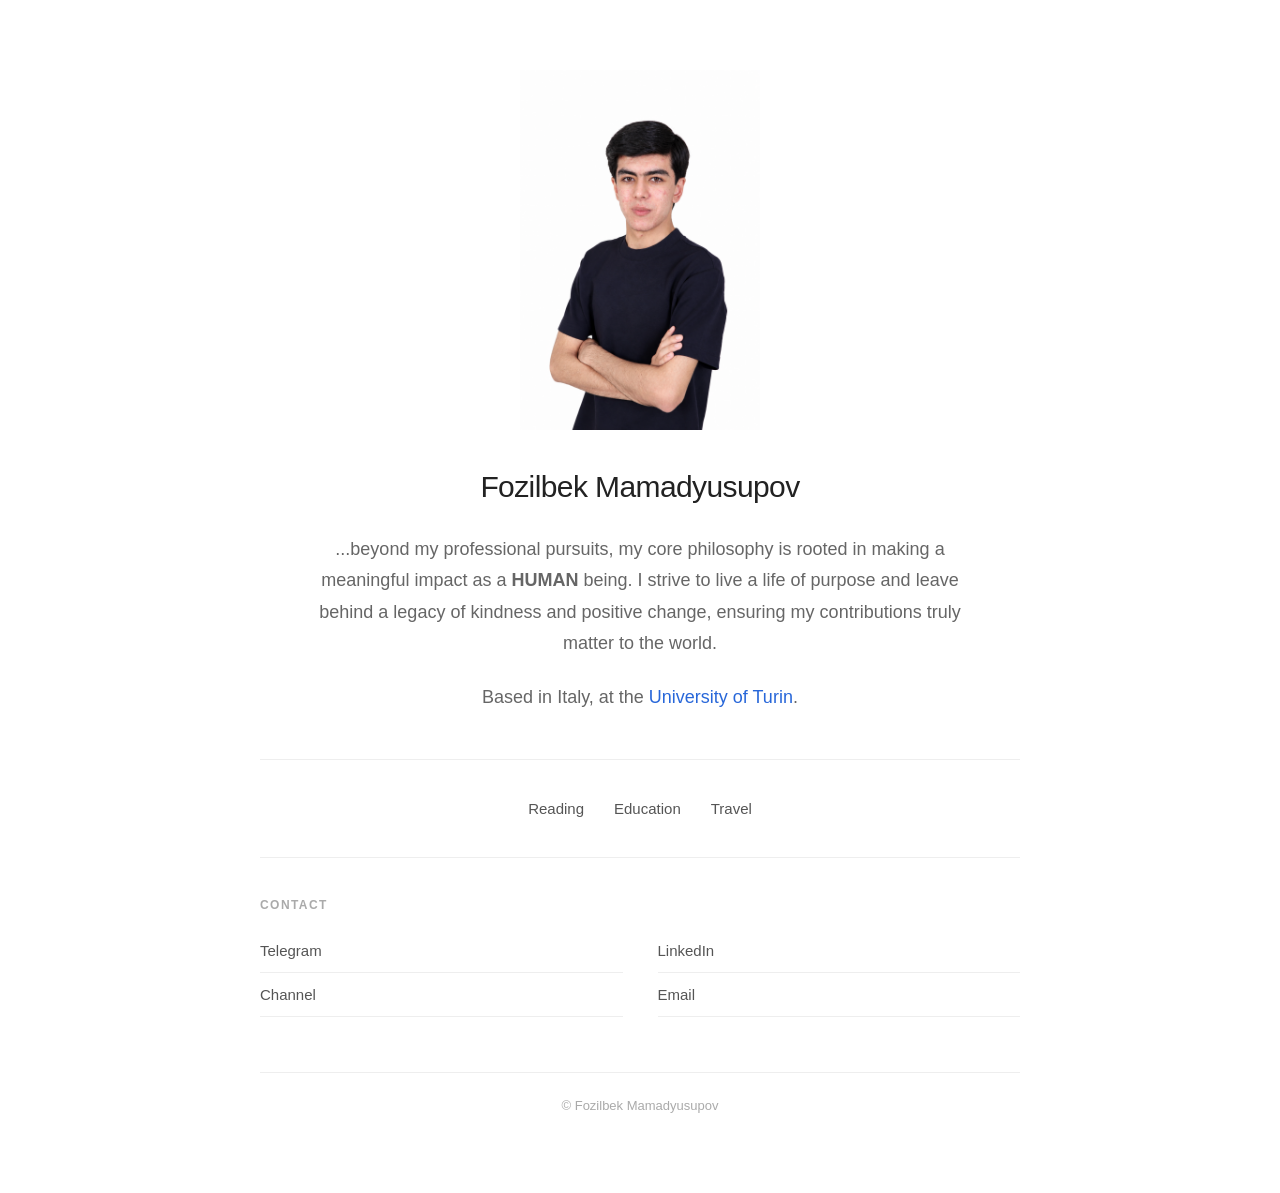
==== index.html @ 8d7db335 "Enhance index.html with styles and content updates Added styles for portrait image and updated conte" ====
<!DOCTYPE html>
<html lang="en">
<head>
<meta charset="UTF-8">
<meta name="viewport" content="width=device-width, initial-scale=1.0">
<meta name="description" content="Personal website of Fozilbek Mamadyusupov">
<title>Fozilbek Mamadyusupov</title>
<link rel="stylesheet" href="style.css">

<style>
.portrait {
    display: block;
    width: 240px;
    max-width: 100%;
    height: auto;
    object-fit: contain;
    margin: 0 auto 38px;
    border-radius: 0;
}
</style>

<!-- Google Analytics -->
<script async src="https://www.googletagmanager.com/gtag/js?id=G-Y3S2JJQX5Z"></script>
<script>
  window.dataLayer = window.dataLayer || [];
  function gtag(){dataLayer.push(arguments);}
  gtag('js', new Date());
  gtag('config', 'G-Y3S2JJQX5Z');
</script>
</head>

<body>
<main class="container">

<header class="site-header hero">
<img class="portrait" src="fozilbek.jpg" alt="Fozilbek Mamadyusupov">

<h1>Fozilbek Mamadyusupov</h1>

<p class="lead">...beyond my professional pursuits, my core philosophy is rooted in making a meaningful impact as a <strong>HUMAN</strong> being. I strive to live a life of purpose and leave behind a legacy of kindness and positive change, ensuring my contributions truly matter to the world.</p>

<p class="lead">Based in Italy, at the <a href="https://en.unito.it/" target="_blank" rel="noopener noreferrer">University of Turin</a>.</p>
</header>

<hr class="divider">

<nav class="nav" aria-label="Main navigation">
<a href="reading.html">Reading</a>
<a href="education.html">Education</a>
<a href="travel.html">Travel</a>
</nav>

<hr class="divider">

<section>
<h2 class="label">Contact</h2>

<nav class="contact" aria-label="Contact links">
<a href="https://t.me/fozilbek_mamadyusupov" target="_blank" rel="noopener noreferrer">Telegram</a>
<a href="https://www.linkedin.com/in/fozilbek-mamadyusupov-42b130402/" target="_blank" rel="noopener noreferrer">LinkedIn</a>
<a href="https://t.me/fozilbekmamadyusupov" target="_blank" rel="noopener noreferrer">Channel</a>
<a href="mailto:fozilbekk898@gmail.com">Email</a>
</nav>
</section>

<footer>© Fozilbek Mamadyusupov</footer>

</main>
</body>
</html>
---- style.css ----
*{box-sizing:border-box}
html{scroll-behavior:smooth}
body{margin:0;background:#fff;color:#222;font-family:-apple-system,BlinkMacSystemFont,"Segoe UI",Roboto,Helvetica,Arial,sans-serif;-webkit-font-smoothing:antialiased}
a{color:inherit}
.container{width:min(760px,calc(100% - 40px));margin:0 auto;padding:70px 0 80px}
.site-header{margin-bottom:46px}
.back{display:inline-block;margin-bottom:34px;color:#999;text-decoration:none;font-size:14px}
.back:hover{color:#222}
.hero{text-align:center}
.portrait{display:block;width:260px;height:375px;object-fit:cover;margin:0 auto 38px;border-radius:0}
h1{margin:0 0 28px;font-size:30px;line-height:1.25;font-weight:500;letter-spacing:-.02em}
.lead{margin:0 auto 22px;max-width:680px;font-size:18px;line-height:1.75;color:#666}
.lead a,.official{color:#2867d9;text-decoration:none}
.lead a:hover,.official:hover{text-decoration:underline}
.divider{height:1px;border:0;background:#eee;margin:40px 0}
.nav{display:flex;flex-wrap:wrap;gap:18px 30px;justify-content:center}
.nav a{text-decoration:none;color:#555;font-size:15px}
.nav a:hover{color:#000}
.label{margin:0 0 17px;font-size:12px;font-weight:600;letter-spacing:.12em;text-transform:uppercase;color:#aaa}
.contact{display:grid;grid-template-columns:1fr 1fr;gap:0 35px}
.contact a{padding:13px 0;border-bottom:1px solid #eee;text-decoration:none;color:#555;font-size:15px}
.contact a:hover{color:#000}
.page-title{font-size:30px;font-weight:500;line-height:1.3;margin:0 0 12px}
.page-intro{margin:0 0 45px;color:#777;font-size:16px;line-height:1.7}
.item{padding:0 0 30px;margin:0 0 30px;border-bottom:1px solid #eee}
.item:last-child{border-bottom:0;margin-bottom:0}
.item-title{margin:0 0 7px;font-size:19px;line-height:1.45;font-weight:500;color:#222}
.author,.years{margin:0 0 13px;color:#999;font-size:13px}
.summary,.degree,.text{margin:0;color:#666;font-size:15px;line-height:1.75}
.school{margin:0 0 7px;font-size:19px;line-height:1.45;font-weight:500}
.official{display:inline-block;margin-top:12px;font-size:13px}
.achievement-empty{padding:30px 0;color:#888;font-size:15px;line-height:1.75}
footer{margin-top:55px;padding-top:25px;border-top:1px solid #eee;color:#aaa;font-size:13px;text-align:center}
@media(max-width:600px){.container{width:calc(100% - 28px);padding:45px 0 55px}.portrait{width:min(100%,300px);height:auto;aspect-ratio:2/3;margin-bottom:32px}h1{font-size:27px}.lead{font-size:17px;line-height:1.7}.contact{grid-template-columns:1fr}.page-title{font-size:27px}.nav{justify-content:flex-start}}
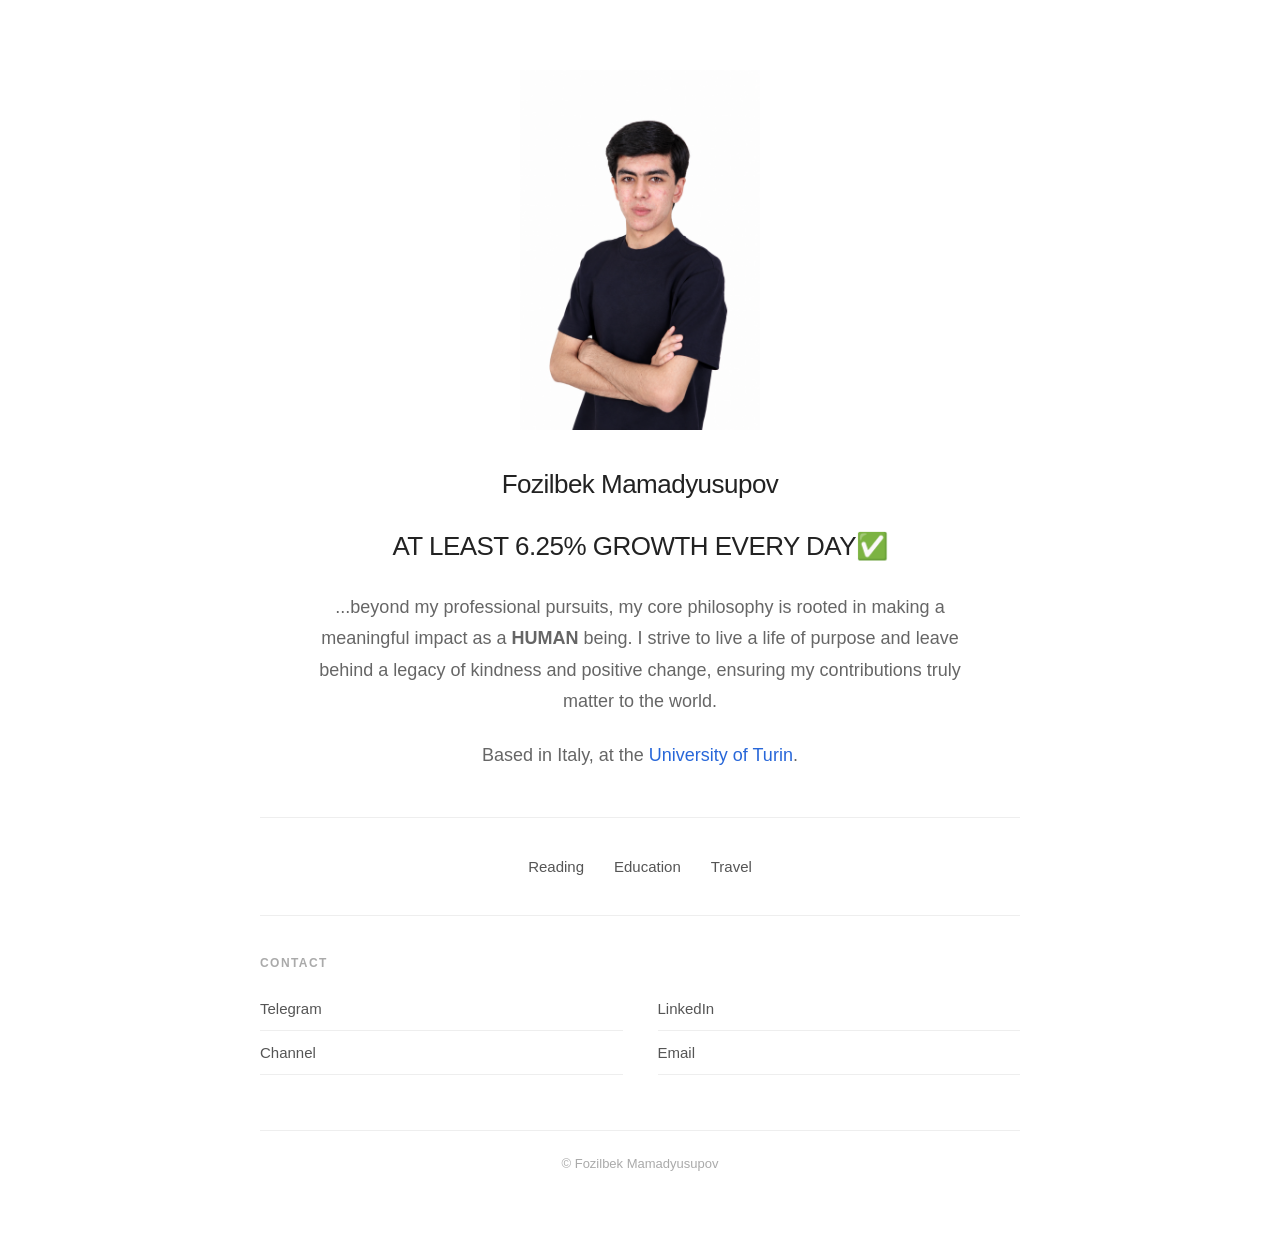
==== commit f3014cd5: "Update index.html" ====
--- a/index.html
+++ b/index.html
@@ -12,12 +12,21 @@
 .portrait {
     display: block;
     width: 240px;
-    max-width: 100%;
+    max-width: 85%;
     height: auto;
     object-fit: contain;
     margin: 0 auto 38px;
     border-radius: 0;
 }
+@media (max-width: 600px) {
+    .portrait {
+        width: 220px !important;
+        max-width: 85% !important;
+        height: auto !important;
+        aspect-ratio: auto !important;
+        object-fit: contain !important;
+    }
+    
 </style>
 
 <!-- Google Analytics -->
@@ -37,7 +46,8 @@
 <img class="portrait" src="fozilbek.jpg" alt="Fozilbek Mamadyusupov">
 
 <h1>Fozilbek Mamadyusupov</h1>
-
+    
+<h1>AT LEAST 6.25% GROWTH EVERY DAY✅</h1>    
 <p class="lead">...beyond my professional pursuits, my core philosophy is rooted in making a meaningful impact as a <strong>HUMAN</strong> being. I strive to live a life of purpose and leave behind a legacy of kindness and positive change, ensuring my contributions truly matter to the world.</p>
 
 <p class="lead">Based in Italy, at the <a href="https://en.unito.it/" target="_blank" rel="noopener noreferrer">University of Turin</a>.</p>
--- a/style.css
+++ b/style.css
@@ -1,34 +1,255 @@
-*{box-sizing:border-box}
-html{scroll-behavior:smooth}
-body{margin:0;background:#fff;color:#222;font-family:-apple-system,BlinkMacSystemFont,"Segoe UI",Roboto,Helvetica,Arial,sans-serif;-webkit-font-smoothing:antialiased}
-a{color:inherit}
-.container{width:min(760px,calc(100% - 40px));margin:0 auto;padding:70px 0 80px}
-.site-header{margin-bottom:46px}
-.back{display:inline-block;margin-bottom:34px;color:#999;text-decoration:none;font-size:14px}
-.back:hover{color:#222}
-.hero{text-align:center}
-.portrait{display:block;width:260px;height:375px;object-fit:cover;margin:0 auto 38px;border-radius:0}
-h1{margin:0 0 28px;font-size:30px;line-height:1.25;font-weight:500;letter-spacing:-.02em}
-.lead{margin:0 auto 22px;max-width:680px;font-size:18px;line-height:1.75;color:#666}
-.lead a,.official{color:#2867d9;text-decoration:none}
-.lead a:hover,.official:hover{text-decoration:underline}
-.divider{height:1px;border:0;background:#eee;margin:40px 0}
-.nav{display:flex;flex-wrap:wrap;gap:18px 30px;justify-content:center}
-.nav a{text-decoration:none;color:#555;font-size:15px}
-.nav a:hover{color:#000}
-.label{margin:0 0 17px;font-size:12px;font-weight:600;letter-spacing:.12em;text-transform:uppercase;color:#aaa}
-.contact{display:grid;grid-template-columns:1fr 1fr;gap:0 35px}
-.contact a{padding:13px 0;border-bottom:1px solid #eee;text-decoration:none;color:#555;font-size:15px}
-.contact a:hover{color:#000}
-.page-title{font-size:30px;font-weight:500;line-height:1.3;margin:0 0 12px}
-.page-intro{margin:0 0 45px;color:#777;font-size:16px;line-height:1.7}
-.item{padding:0 0 30px;margin:0 0 30px;border-bottom:1px solid #eee}
-.item:last-child{border-bottom:0;margin-bottom:0}
-.item-title{margin:0 0 7px;font-size:19px;line-height:1.45;font-weight:500;color:#222}
-.author,.years{margin:0 0 13px;color:#999;font-size:13px}
-.summary,.degree,.text{margin:0;color:#666;font-size:15px;line-height:1.75}
-.school{margin:0 0 7px;font-size:19px;line-height:1.45;font-weight:500}
-.official{display:inline-block;margin-top:12px;font-size:13px}
-.achievement-empty{padding:30px 0;color:#888;font-size:15px;line-height:1.75}
-footer{margin-top:55px;padding-top:25px;border-top:1px solid #eee;color:#aaa;font-size:13px;text-align:center}
-@media(max-width:600px){.container{width:calc(100% - 28px);padding:45px 0 55px}.portrait{width:min(100%,300px);height:auto;aspect-ratio:2/3;margin-bottom:32px}h1{font-size:27px}.lead{font-size:17px;line-height:1.7}.contact{grid-template-columns:1fr}.page-title{font-size:27px}.nav{justify-content:flex-start}}
+
+* {
+    box-sizing: border-box;
+}
+
+html {
+    scroll-behavior: smooth;
+}
+
+body {
+    margin: 0;
+    background: #fff;
+    color: #222;
+    font-family: -apple-system, BlinkMacSystemFont, "Segoe UI", Roboto, Helvetica, Arial, sans-serif;
+    -webkit-font-smoothing: antialiased;
+}
+
+a {
+    color: inherit;
+}
+
+.container {
+    width: min(760px, calc(100% - 40px));
+    margin: 0 auto;
+    padding: 70px 0 80px;
+}
+
+.site-header {
+    margin-bottom: 46px;
+}
+
+.back {
+    display: inline-block;
+    margin-bottom: 34px;
+    color: #999;
+    text-decoration: none;
+    font-size: 14px;
+}
+
+.back:hover {
+    color: #222;
+}
+
+.hero {
+    text-align: center;
+}
+
+/* Asosiy rasm */
+.portrait {
+    display: block;
+    width: 240px;
+    max-width: 100%;
+    height: auto;
+    aspect-ratio: auto;
+    object-fit: contain;
+    margin: 0 auto 38px;
+    border-radius: 0;
+}
+
+/* Ism yozuvi — kichraytirildi */
+h1 {
+    margin: 0 0 28px;
+    font-size: 26px;
+    line-height: 1.3;
+    font-weight: 500;
+    letter-spacing: -.02em;
+}
+
+.lead {
+    margin: 0 auto 22px;
+    max-width: 680px;
+    font-size: 18px;
+    line-height: 1.75;
+    color: #666;
+}
+
+.lead a,
+.official {
+    color: #2867d9;
+    text-decoration: none;
+}
+
+.lead a:hover,
+.official:hover {
+    text-decoration: underline;
+}
+
+.divider {
+    height: 1px;
+    border: 0;
+    background: #eee;
+    margin: 40px 0;
+}
+
+.nav {
+    display: flex;
+    flex-wrap: wrap;
+    gap: 18px 30px;
+    justify-content: center;
+}
+
+.nav a {
+    text-decoration: none;
+    color: #555;
+    font-size: 15px;
+}
+
+.nav a:hover {
+    color: #000;
+}
+
+.label {
+    margin: 0 0 17px;
+    font-size: 12px;
+    font-weight: 600;
+    letter-spacing: .12em;
+    text-transform: uppercase;
+    color: #aaa;
+}
+
+.contact {
+    display: grid;
+    grid-template-columns: 1fr 1fr;
+    gap: 0 35px;
+}
+
+.contact a {
+    padding: 13px 0;
+    border-bottom: 1px solid #eee;
+    text-decoration: none;
+    color: #555;
+    font-size: 15px;
+}
+
+.contact a:hover {
+    color: #000;
+}
+
+.page-title {
+    font-size: 30px;
+    font-weight: 500;
+    line-height: 1.3;
+    margin: 0 0 12px;
+}
+
+.page-intro {
+    margin: 0 0 45px;
+    color: #777;
+    font-size: 16px;
+    line-height: 1.7;
+}
+
+.item {
+    padding: 0 0 30px;
+    margin: 0 0 30px;
+    border-bottom: 1px solid #eee;
+}
+
+.item:last-child {
+    border-bottom: 0;
+    margin-bottom: 0;
+}
+
+.item-title {
+    margin: 0 0 7px;
+    font-size: 19px;
+    line-height: 1.45;
+    font-weight: 500;
+    color: #222;
+}
+
+.author,
+.years {
+    margin: 0 0 13px;
+    color: #999;
+    font-size: 13px;
+}
+
+.summary,
+.degree,
+.text {
+    margin: 0;
+    color: #666;
+    font-size: 15px;
+    line-height: 1.75;
+}
+
+.school {
+    margin: 0 0 7px;
+    font-size: 19px;
+    line-height: 1.45;
+    font-weight: 500;
+}
+
+.official {
+    display: inline-block;
+    margin-top: 12px;
+    font-size: 13px;
+}
+
+.achievement-empty {
+    padding: 30px 0;
+    color: #888;
+    font-size: 15px;
+    line-height: 1.75;
+}
+
+footer {
+    margin-top: 55px;
+    padding-top: 25px;
+    border-top: 1px solid #eee;
+    color: #aaa;
+    font-size: 13px;
+    text-align: center;
+}
+
+/* Telefon ekranlari */
+@media (max-width: 600px) {
+    .container {
+        width: calc(100% - 28px);
+        padding: 45px 0 55px;
+    }
+
+    .portrait {
+        width: 220px;
+        max-width: 85%;
+        height: auto;
+        aspect-ratio: auto;
+        object-fit: contain;
+        margin: 0 auto 32px;
+    }
+
+    /* Telefonda ism yanada kichikroq */
+    h1 {
+        font-size: 24px;
+        line-height: 1.3;
+    }
+
+    .lead {
+        font-size: 17px;
+        line-height: 1.7;
+    }
+
+    .contact {
+        grid-template-columns: 1fr;
+    }
+
+    .page-title {
+        font-size: 27px;
+    }
+
+    .nav {
+        justify-content: flex-start;
+    }
+}
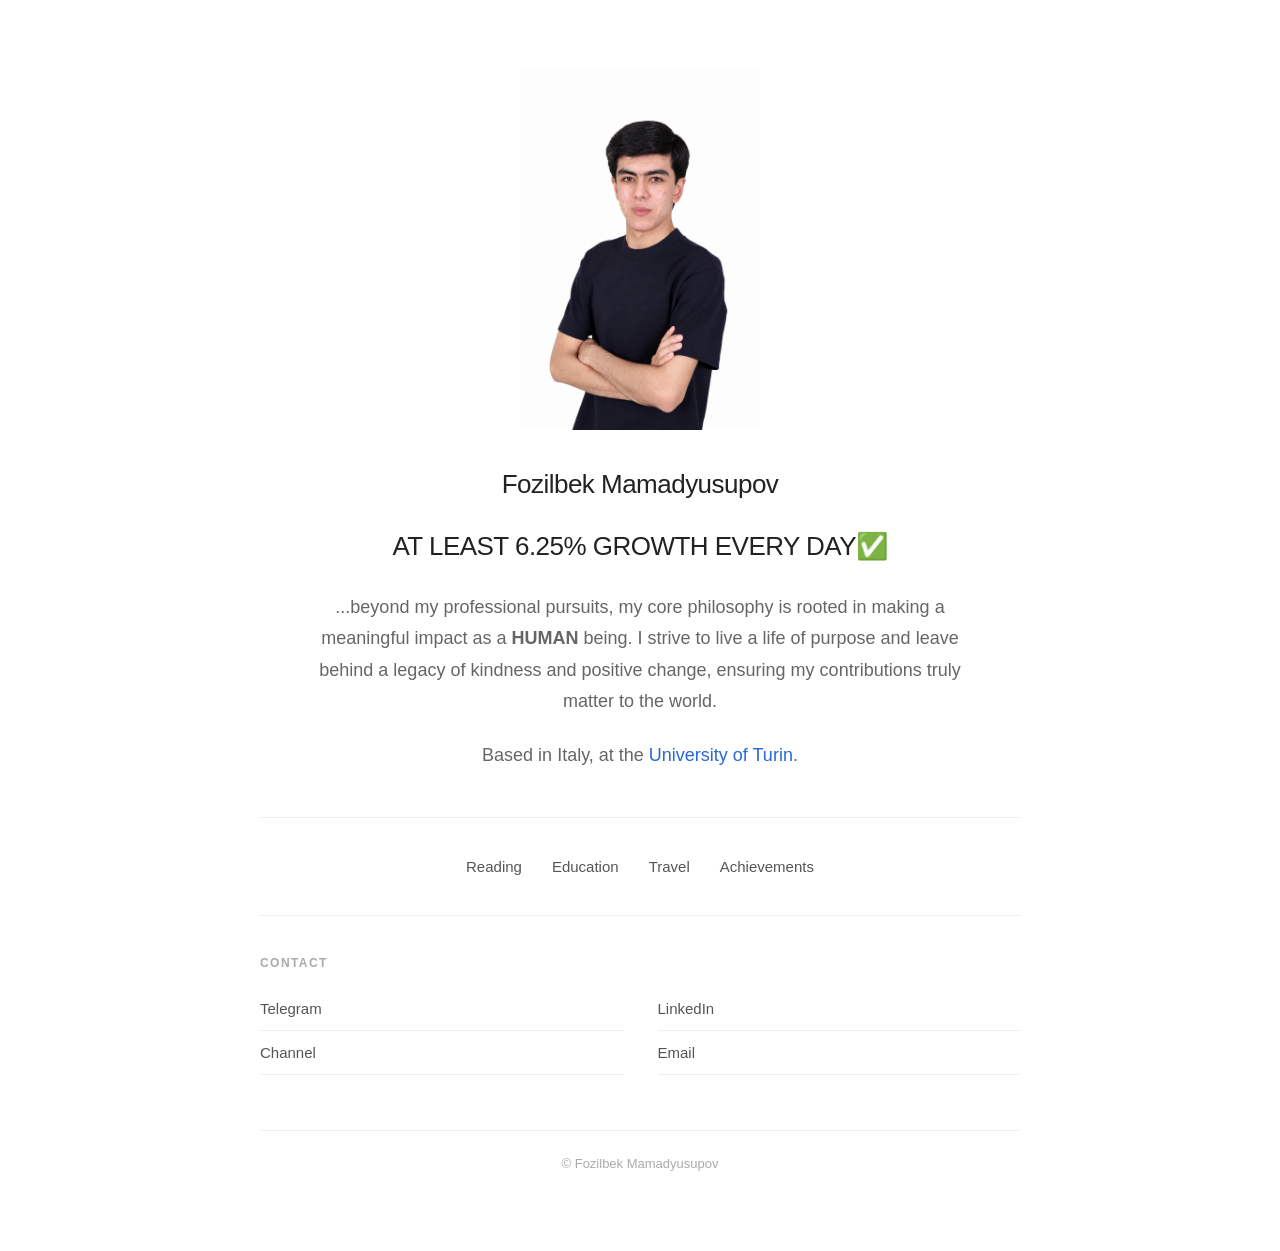
==== commit a9c70e86: "Add Achievements link to navigation" ====
--- a/index.html
+++ b/index.html
@@ -59,6 +59,7 @@
 <a href="reading.html">Reading</a>
 <a href="education.html">Education</a>
 <a href="travel.html">Travel</a>
+<a href="achievements.html">Achievements</a>
 </nav>
 
 <hr class="divider">
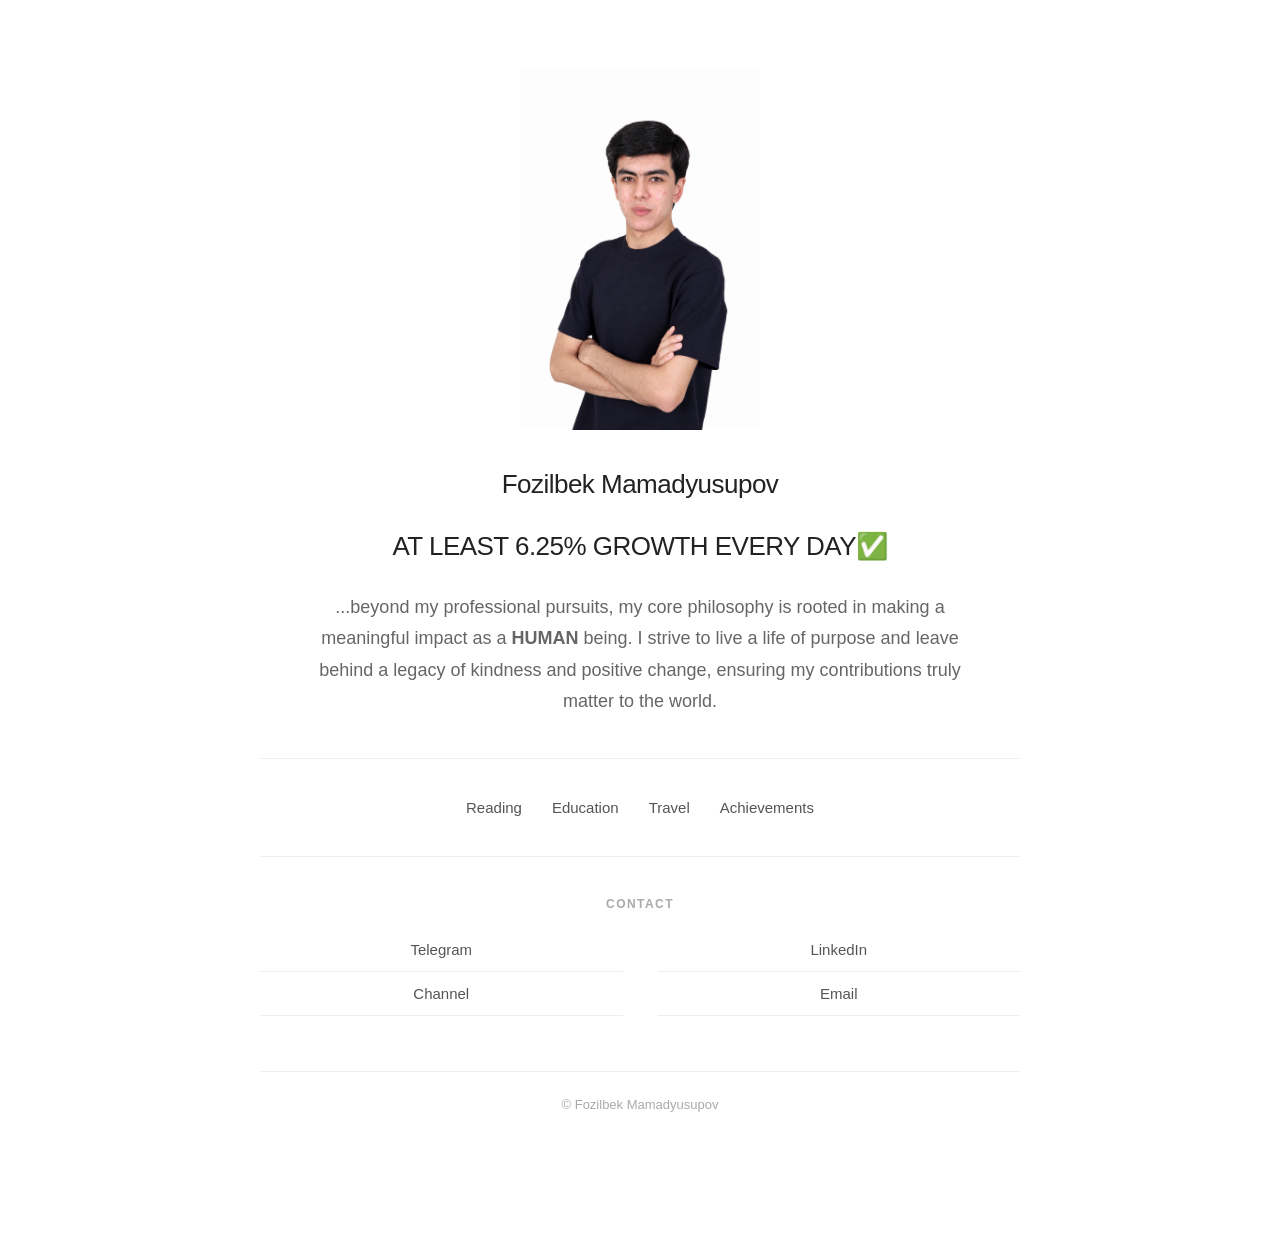
==== commit 4309999d: "Update index.html" ====
--- a/index.html
+++ b/index.html
@@ -48,10 +48,12 @@
 <h1>Fozilbek Mamadyusupov</h1>
     
 <h1>AT LEAST 6.25% GROWTH EVERY DAY✅</h1>    
-<p class="lead">...beyond my professional pursuits, my core philosophy is rooted in making a meaningful impact as a <strong>HUMAN</strong> being. I strive to live a life of purpose and leave behind a legacy of kindness and positive change, ensuring my contributions truly matter to the world.</p>
+<p class="lead">...beyond my professional pursuits, 
+    my core philosophy is rooted in making a meaningful impact as a 
+    <strong>HUMAN</strong> being. 
+    I strive to live a life of purpose and leave behind a legacy of kindness and positive change, 
+    ensuring my contributions truly matter to the world.</p>
 
-<p class="lead">Based in Italy, at the <a href="https://en.unito.it/" target="_blank" rel="noopener noreferrer">University of Turin</a>.</p>
-</header>
 
 <hr class="divider">
 
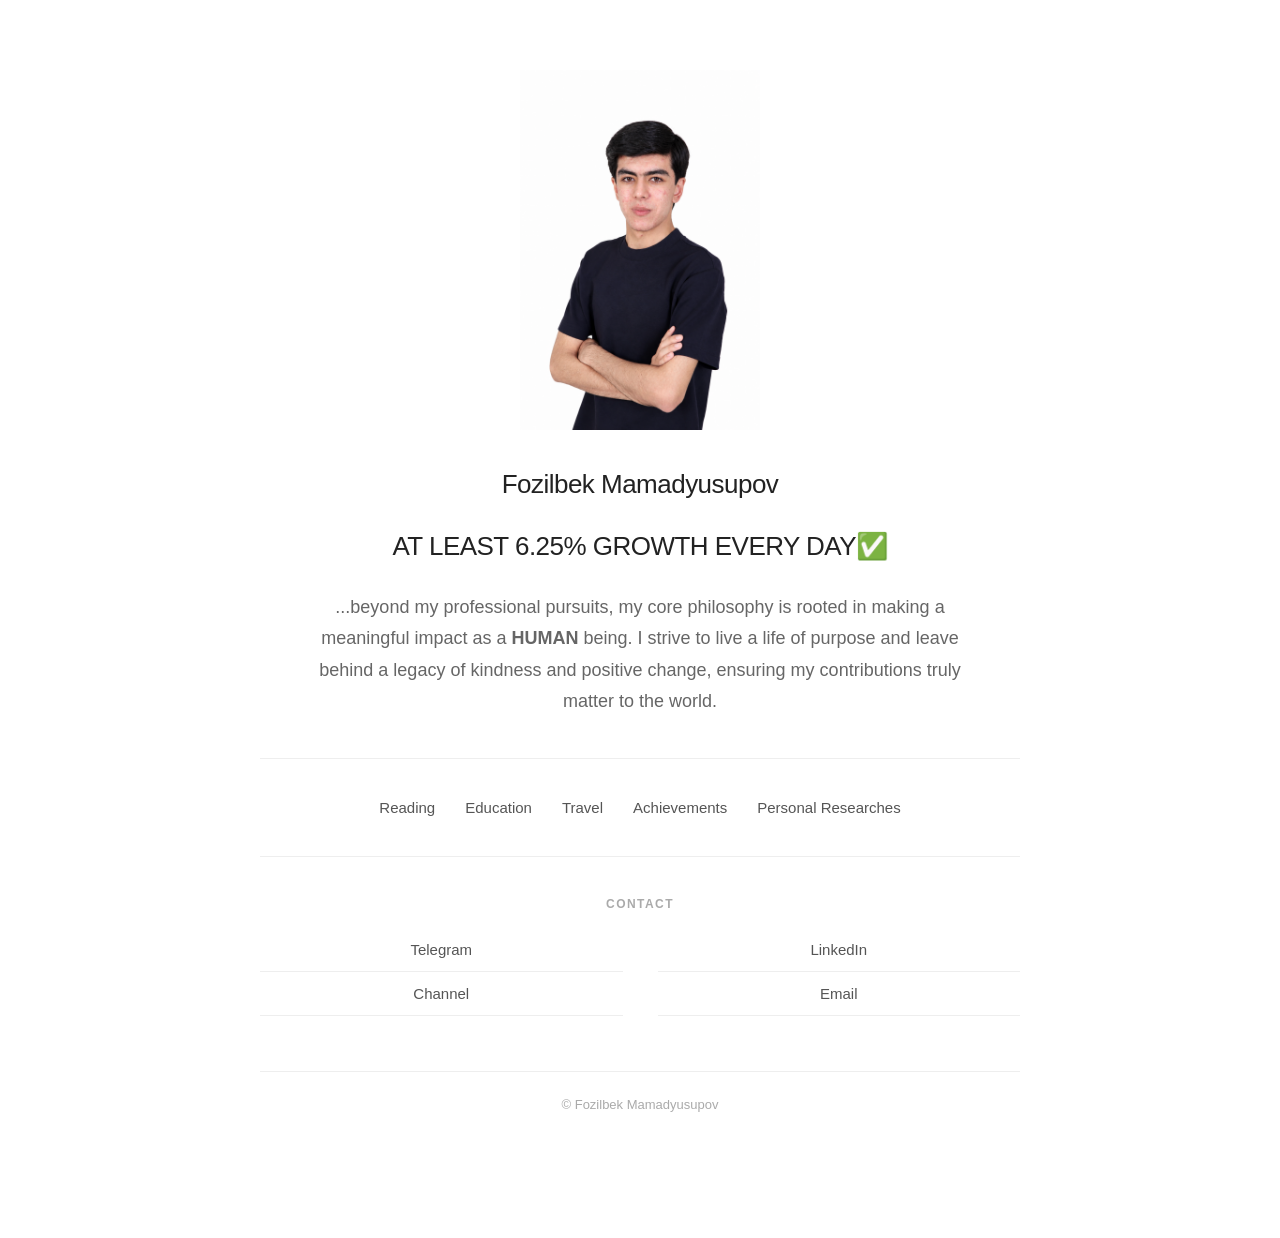
==== commit 2dda445e: "Add link to Personal Researches in navigation" ====
--- a/index.html
+++ b/index.html
@@ -62,6 +62,7 @@
 <a href="education.html">Education</a>
 <a href="travel.html">Travel</a>
 <a href="achievements.html">Achievements</a>
+<a href="personalresearches.html">Personal Researches</a>   
 </nav>
 
 <hr class="divider">
